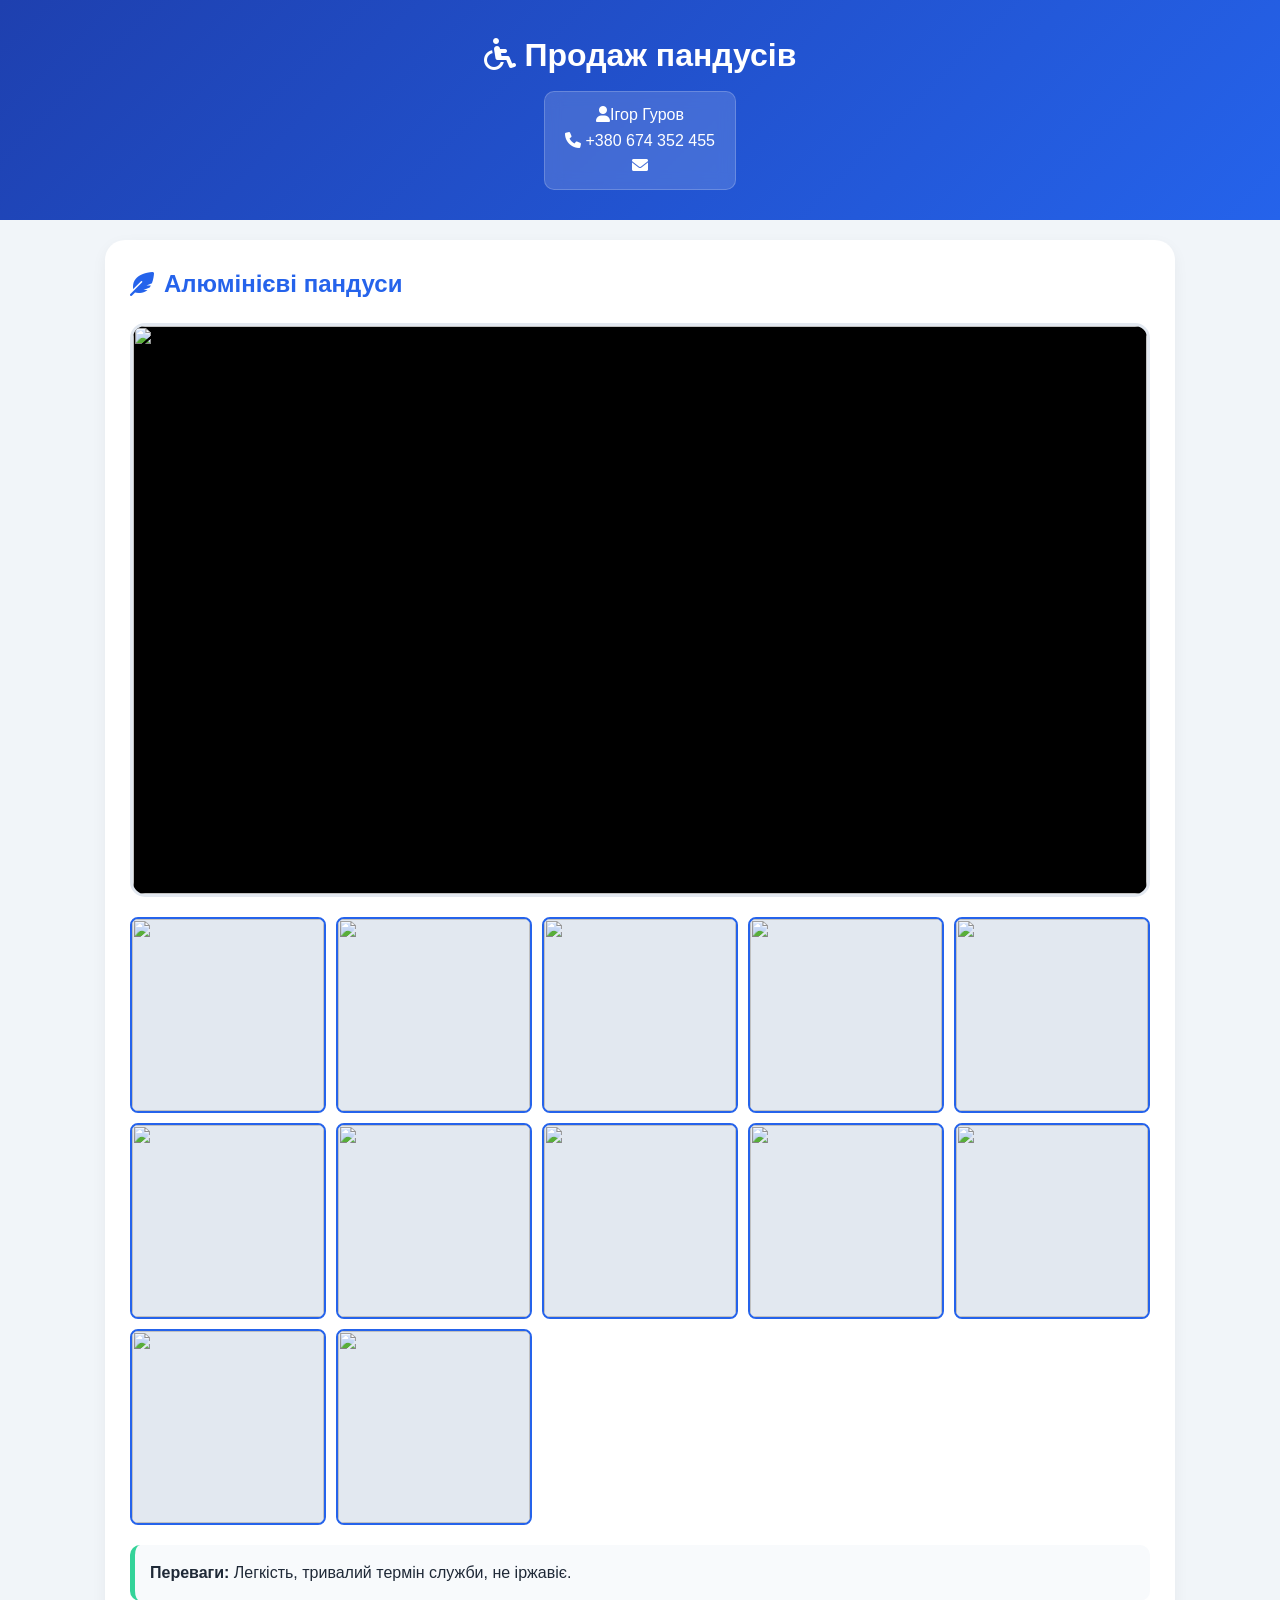
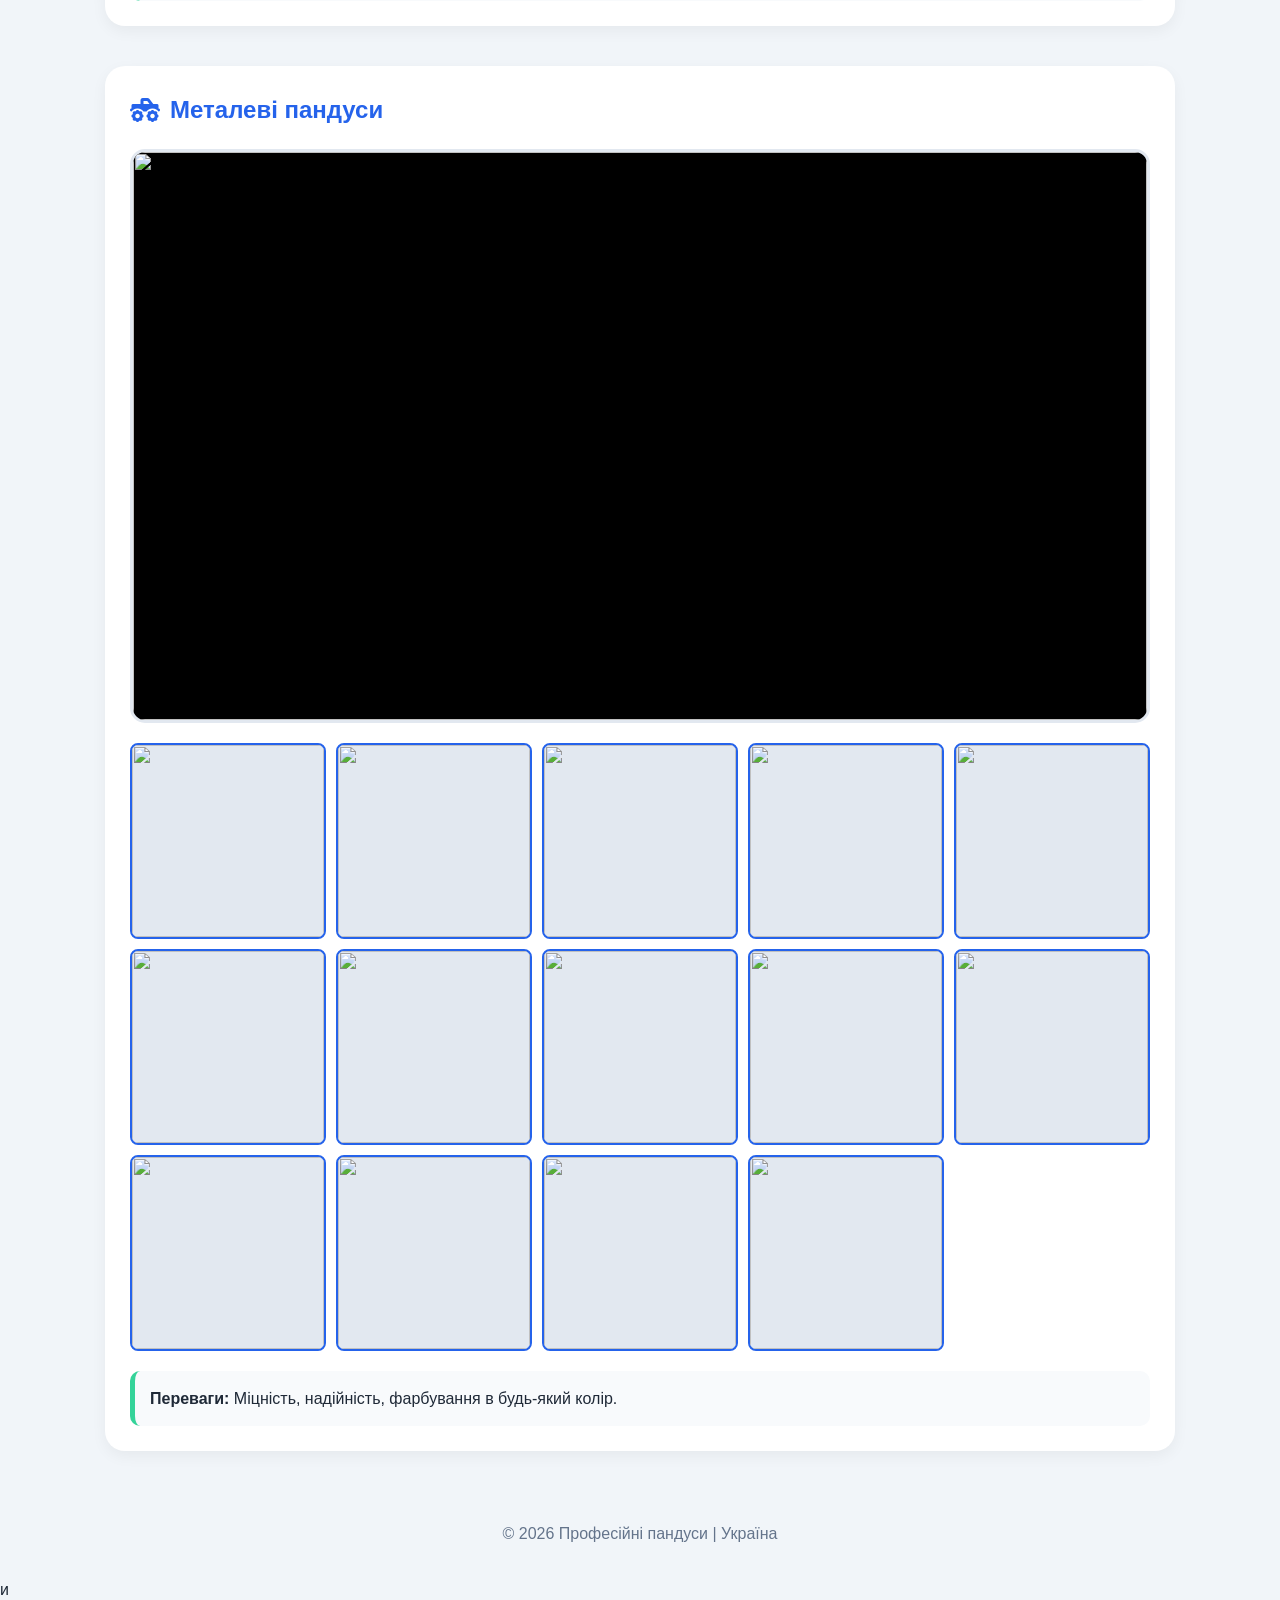
==== gurov.html @ 52efa067 "Add files via upload" ====
<!DOCTYPE html>
<html lang="uk">
<head>
    <meta charset="UTF-8">
    <meta name="viewport" content="width=device-width, initial-scale=1.0">
    <title>Продаж пандусів | Колаж та Галерея</title>
    <link rel="stylesheet" href="https://cdnjs.cloudflare.com/ajax/libs/font-awesome/6.0.0/css/all.min.css">
    
    <style>
        :root {
            --primary: #2563eb;
            --secondary: #1e40af;
            --accent: #34d399;
            --text: #1f2937;
            --bg: #f1f5f9;
        }

        * { box-sizing: border-box; margin: 0; padding: 0; }
        body { font-family: 'Segoe UI', sans-serif; background: var(--bg); color: var(--text); line-height: 1.6; }

        header {
            background: linear-gradient(135deg, var(--secondary) 0%, var(--primary) 100%);
            color: white;
            padding: 30px 20px;
            text-align: center;
        }

        .contact-card {
            background: rgba(255, 255, 255, 0.15);
            backdrop-filter: blur(8px);
            padding: 10px 20px;
            border-radius: 10px;
            display: inline-block;
            margin-top: 10px;
            border: 1px solid rgba(255, 255, 255, 0.2);
        }

        .container { max-width: 1100px; margin: 20px auto; padding: 0 15px; }

        .product-card {
            background: white;
            padding: 25px;
            margin-bottom: 40px;
            border-radius: 20px;
            box-shadow: 0 5px 15px rgba(0,0,0,0.05);
        }

        h2 { color: var(--primary); margin-bottom: 20px; display: flex; align-items: center; gap: 10px; }

        /* Главное окно просмотра */
        .main-view {
            width: 100%;
            aspect-ratio: 16 / 9;
            background: #000;
            border-radius: 15px;
            margin-bottom: 20px;
            display: flex; align-items: center; justify-content: center;
            overflow: hidden;
            border: 3px solid #e2e8f0;
        }

        .main-view img, .main-view iframe {
            width: 100%; height: 100%; display: none; object-fit: contain;
        }

        .main-view .active { display: block; }

        /* Сетка-коллаж на 10+ элементов */
        .collage-grid {
            display: grid;
            grid-template-columns: repeat(5, 1fr); /* 5 колонок */
            gap: 10px;
            margin-bottom: 20px;
        }

        .collage-item {
            aspect-ratio: 1 / 1;
            background: #e2e8f0;
            border-radius: 8px;
            overflow: hidden;
            cursor: pointer;
            transition: 0.2s;
            border: 2px solid transparent;
            position: relative;
        }

        .collage-item:hover { transform: scale(1.05); z-index: 2; box-shadow: 0 5px 15px rgba(0,0,0,0.2); }
        .collage-item.selected { border-color: var(--primary); }

        .collage-item img { width: 100%; height: 100%; object-fit: cover; }
        
        .play-icon {
            position: absolute; top: 50%; left: 50%; transform: translate(-50%, -50%);
            color: white; font-size: 1.5em; text-shadow: 0 0 10px rgba(0,0,0,0.5);
        }

        .info-block { background: #f8fafc; padding: 15px; border-radius: 10px; border-left: 5px solid var(--accent); }

        footer { text-align: center; padding: 30px; color: #64748b; }

        @media (max-width: 768px) {
            .collage-grid { grid-template-columns: repeat(3, 1fr); }
        }
    </style>
</head>
<body>

<header>
    <h1><i class="fas fa-wheelchair"></i> Продаж пандусів</h1>
    <div class="contact-card">
        <p><i class="fas fa-user"></i>Ігор Гуров</p>
        <p><i class="fas fa-phone"></i> +380 674 352 455</p>
        <p><i class="fas fa-envelope"></i></p>
    </div>
</header>

<div class="container">
    
    <!-- АЛЮМІНІЄВИЙ ПАНДУС -->
    <section class="product-card" id="alum-section">
        <h2><i class="fas fa-feather-alt"></i> Алюмінієві пандуси</h2>
        
        <div class="main-view">
            <img src="https://images.unsplash.com/photo-1620310937731-979872436894?w=1000" class="active" id="view-alum-img">
            <iframe src="" frameborder="0" id="view-alum-vid"></iframe>
        </div>

        <div class="collage-grid">
            <!-- 10 элементов коллажа -->
            <div class="collage-item selected" onclick="updateMedia('alum', 'img', 'data/alumin.jpg', this)">
                <img src="data/alumin.jpg">
            </div>
            <div class="collage-item selected" onclick="updateMedia('alum', 'img', 'data/alumin1.jpg', this)">
                <img src="data/alumin1.jpg">
            </div>
            <div class="collage-item selected" onclick="updateMedia('alum', 'img', 'data/pandys.jpg', this)">
                <img src="data/pandys.jpg">
            </div>
            <div class="collage-item selected" onclick="updateMedia('alum', 'img', 'data/pandys.jpg', this)">
                <img src="data/pandys.jpg">
            </div>
            <div class="collage-item selected" onclick="updateMedia('alum', 'img', 'data/pandys.jpg', this)">
                <img src="data/pandys.jpg">
            </div>
            <div class="collage-item selected" onclick="updateMedia('alum', 'img', 'data/pandys.jpg', this)">
                <img src="data/pandys.jpg">
            </div>
            <div class="collage-item selected" onclick="updateMedia('alum', 'img', 'data/pandys.jpg', this)">
                <img src="data/pandys.jpg">
            </div>
            <div class="collage-item selected" onclick="updateMedia('alum', 'img', 'data/pandys.jpg', this)">
                <img src="data/pandys.jpg">
            </div>
            <div class="collage-item selected" onclick="updateMedia('alum', 'img', 'data/pandys.jpg', this)">
                <img src="data/pandys.jpg">
            </div>
            <div class="collage-item selected" onclick="updateMedia('alum', 'img', 'data/pandys.jpg', this)">
                <img src="data/pandys.jpg">
            </div>
            <div class="collage-item selected" onclick="updateMedia('alum', 'img', 'data/pandys.jpg', this)">
                <img src="data/pandys.jpg">
            </div>
            <div class="collage-item selected" onclick="updateMedia('alum', 'img', 'data/pandys.jpg', this)">
                <img src="data/pandys.jpg">
            </div>
        </div>

        <div class="info-block">
            <p><strong>Переваги:</strong> Легкість, тривалий термін служби, не іржавіє.</p>
        </div>
    </section>

    <!-- МЕТАЛЕВИЙ ПАНДУС -->
    <section class="product-card" id="metal-section">
        <h2><i class="fas fa-truck-monster"></i> Металеві пандуси</h2>
        
        <div class="main-view">
            <img src="" class="active" id="view-metal-img">
            <iframe src="" frameborder="0" id="view-metal-vid"></iframe>
        </div>

        <div class="collage-grid">
            <!-- 10 элементов коллажа -->
            <div class="collage-item selected" onclick="updateMedia('metal', 'img', 'data/metal.jpg', this)">
                <img src="data/metal.jpg">
            </div>
            <div class="collage-item selected" onclick="updateMedia('metal', 'img', 'data/pandys.jpg', this)">
                <img src="data/pandys.jpg">
            </div>
            <div class="collage-item selected" onclick="updateMedia('metal', 'img', 'data/pandys.jpg', this)">
                <img src="data/pandys.jpg">
            </div>
            <div class="collage-item selected" onclick="updateMedia('metal', 'img', 'data/pandys.jpg', this)">
                <img src="data/pandys.jpg">
            </div>
            <div class="collage-item selected" onclick="updateMedia('metal', 'img', 'data/pandys.jpg', this)">
                <img src="data/pandys.jpg">
            </div>
            <div class="collage-item selected" onclick="updateMedia('metal', 'img', 'data/pandys.jpg', this)">
                <img src="data/pandys.jpg">
            </div>
            <div class="collage-item selected" onclick="updateMedia('metal', 'img', 'data/pandys.jpg', this)">
                <img src="data/pandys.jpg">
            </div>
            <div class="collage-item selected" onclick="updateMedia('metal', 'img', 'data/pandys.jpg', this)">
                <img src="data/pandys.jpg">
            </div>
            <div class="collage-item selected" onclick="updateMedia('metal', 'img', 'data/pandys.jpg', this)">
                <img src="data/pandys.jpg">
            </div>
            <div class="collage-item selected" onclick="updateMedia('metal', 'img', 'data/pandys.jpg', this)">
                <img src="data/pandys.jpg">
            </div>
            <div class="collage-item selected" onclick="updateMedia('metal', 'img', 'data/pandys.jpg', this)">
                <img src="data/pandys.jpg">
            </div>
            <div class="collage-item selected" onclick="updateMedia('metal', 'img', 'data/pandys.jpg', this)">
                <img src="data/pandys.jpg">
            </div>
            <div class="collage-item selected" onclick="updateMedia('metal', 'img', 'data/pandys.jpg', this)">
                <img src="data/pandys.jpg">
            </div>
            <div class="collage-item selected" onclick="updateMedia('metal', 'img', 'data/pandys.jpg', this)">
                <img src="data/pandys.jpg">
            </div>


          
        </div>

        <div class="info-block">
            <p><strong>Переваги:</strong> Міцність, надійність, фарбування в будь-який колір.</p>
        </div>
    </section>

</div>

<footer>
    &copy; 2026 Професійні пандуси | Україна
</footer>

<script>
    function updateMedia(section, type, src, element) {
        const img = document.getElementById('view-' + section + '-img');
        const vid = document.getElementById('view-' + section + '-vid');
        
        element.parentElement.querySelectorAll('.collage-item').forEach(el => el.classList.remove('selected'));
        element.classList.add('selected');

        if (type === 'img') {
            vid.classList.remove('active');
            vid.src = "";
            img.src = src;
            img.classList.add('active');
        } else {
            img.classList.remove('active');
            vid.src = "https://www.youtube.com/embed/" + src + "?autoplay=1";
            vid.classList.add('active');
        }
    }
</script>

</body>
</html>и
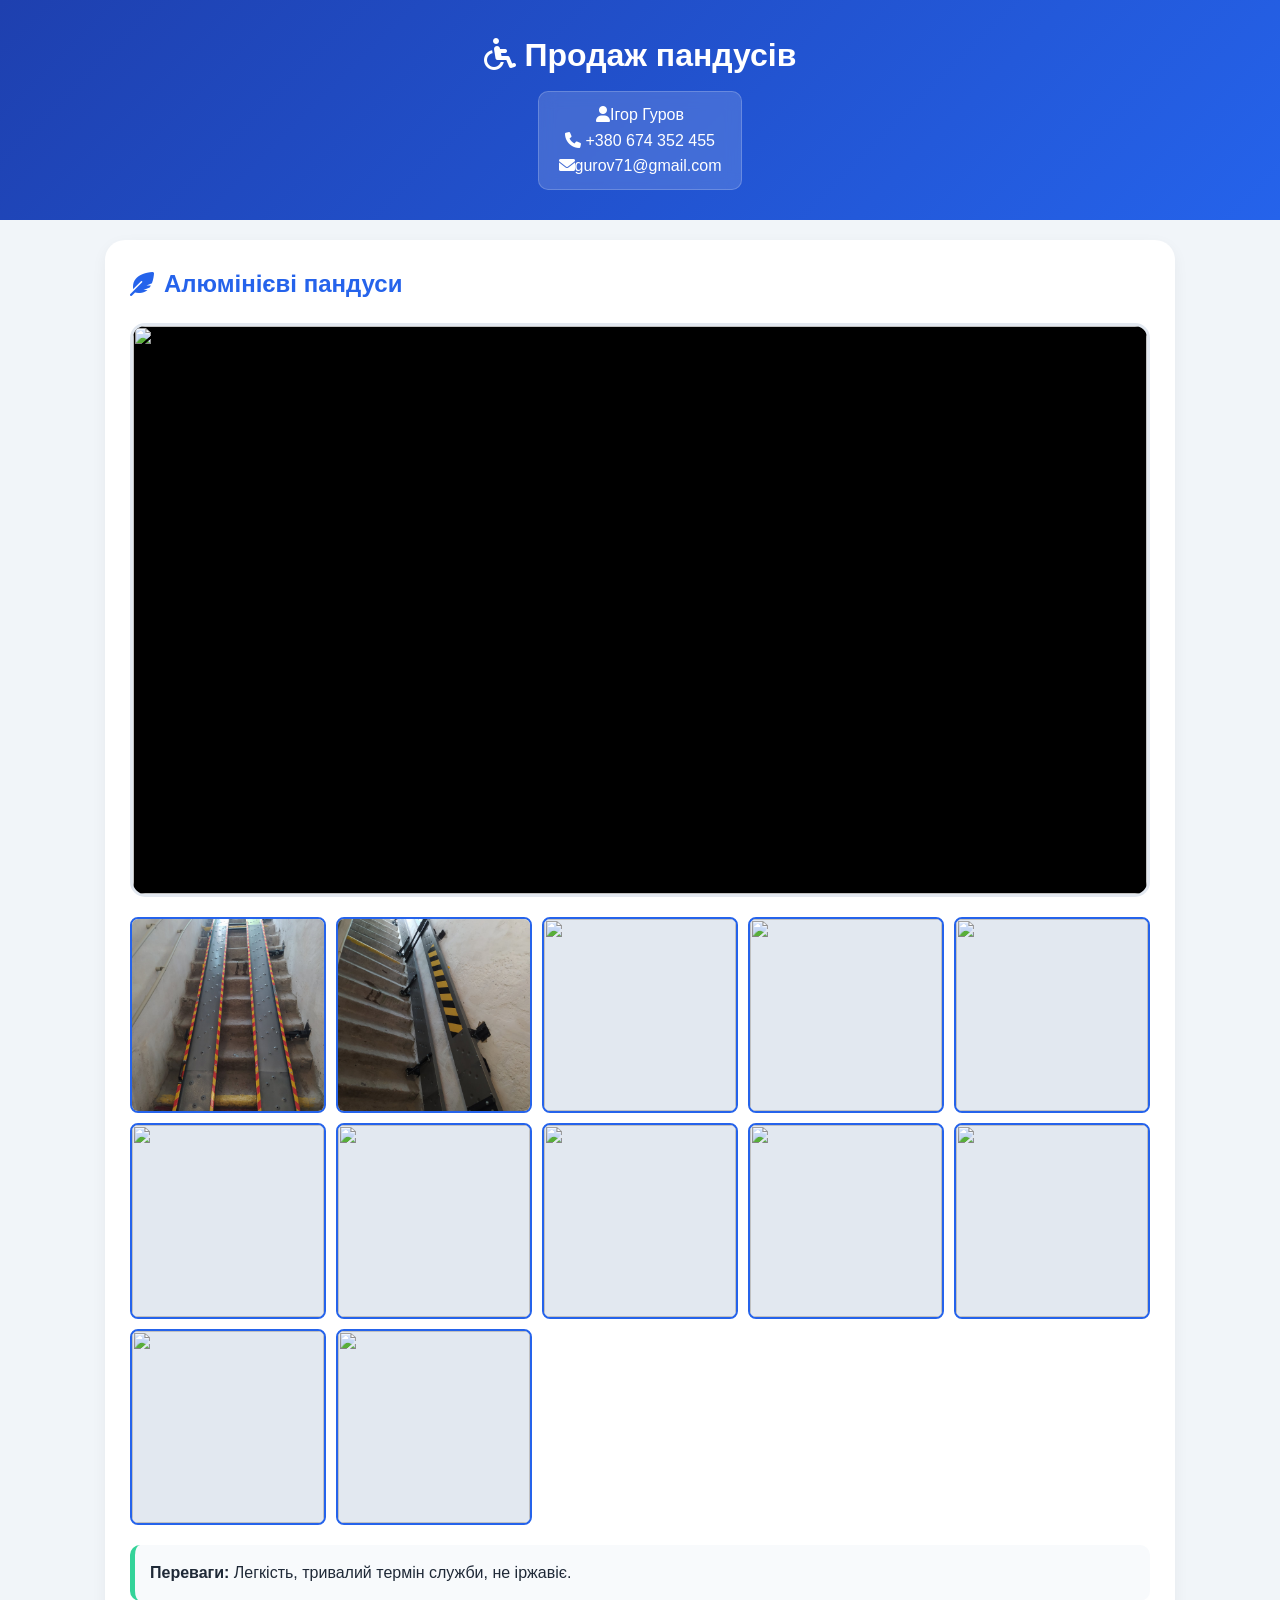
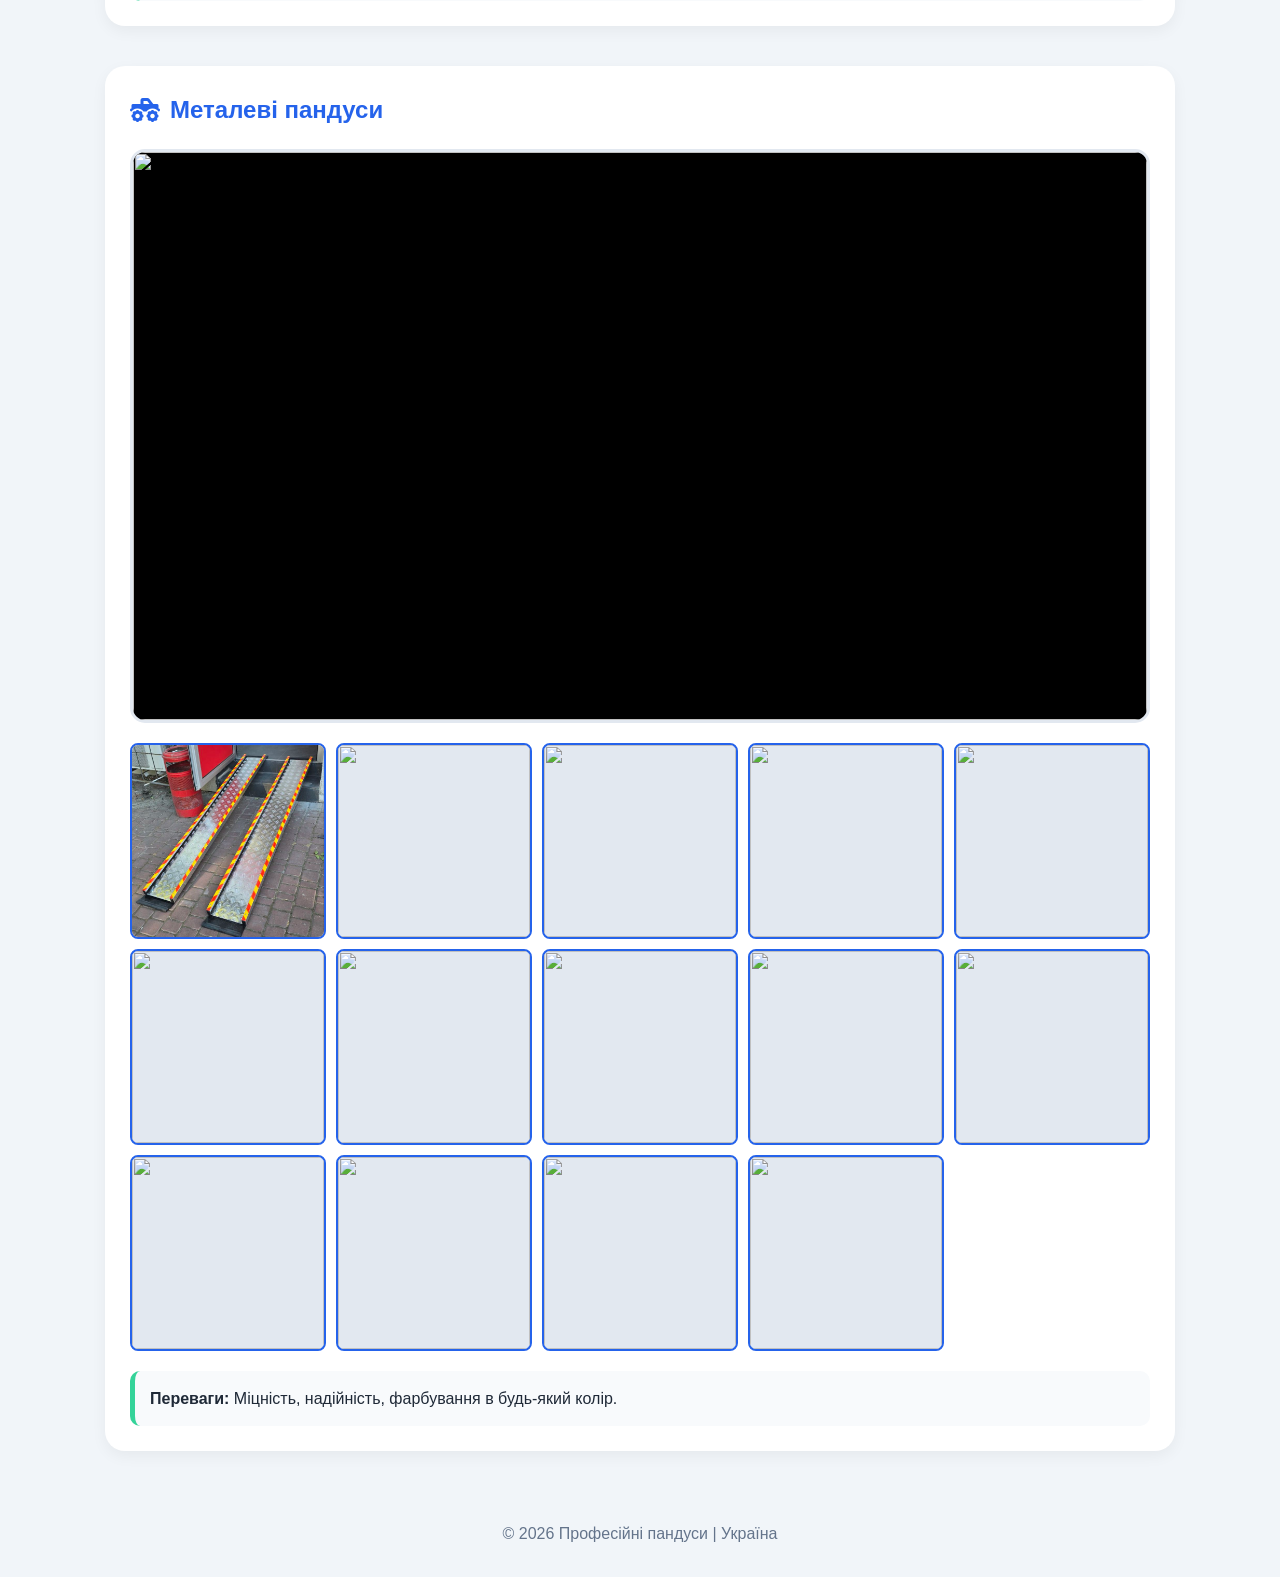
==== commit 2e34bc4c: "Add files via upload" ====
--- a/gurov.html
+++ b/gurov.html
@@ -110,7 +110,7 @@
     <div class="contact-card">
         <p><i class="fas fa-user"></i>Ігор Гуров</p>
         <p><i class="fas fa-phone"></i> +380 674 352 455</p>
-        <p><i class="fas fa-envelope"></i></p>
+        <p><i class="fas fa-envelope"></i>gurov71@gmail.com</p>
     </div>
 </header>
 
@@ -133,11 +133,11 @@
             <div class="collage-item selected" onclick="updateMedia('alum', 'img', 'data/alumin1.jpg', this)">
                 <img src="data/alumin1.jpg">
             </div>
-            <div class="collage-item selected" onclick="updateMedia('alum', 'img', 'data/pandys.jpg', this)">
-                <img src="data/pandys.jpg">
-            </div>
-            <div class="collage-item selected" onclick="updateMedia('alum', 'img', 'data/pandys.jpg', this)">
-                <img src="data/pandys.jpg">
+            <div class="collage-item selected" onclick="updateMedia('alum', 'img', 'data/alumin2.jpg', this)">
+                <img src="data/alumin2.jpg">
+            </div>
+            <div class="collage-item selected" onclick="updateMedia('alum', 'img', 'data/alumin3.jpg', this)">
+                <img src="data/alumin3.jpg">
             </div>
             <div class="collage-item selected" onclick="updateMedia('alum', 'img', 'data/pandys.jpg', this)">
                 <img src="data/pandys.jpg">
@@ -184,11 +184,11 @@
             <div class="collage-item selected" onclick="updateMedia('metal', 'img', 'data/metal.jpg', this)">
                 <img src="data/metal.jpg">
             </div>
-            <div class="collage-item selected" onclick="updateMedia('metal', 'img', 'data/pandys.jpg', this)">
-                <img src="data/pandys.jpg">
-            </div>
-            <div class="collage-item selected" onclick="updateMedia('metal', 'img', 'data/pandys.jpg', this)">
-                <img src="data/pandys.jpg">
+            <div class="collage-item selected" onclick="updateMedia('metal', 'img', 'data/metal2.jpg', this)">
+                <img src="data/metal2.jpg">
+            </div>
+            <div class="collage-item selected" onclick="updateMedia('metal', 'img', 'data/metal1.jpg', this)">
+                <img src="data/metal1.jpg">
             </div>
             <div class="collage-item selected" onclick="updateMedia('metal', 'img', 'data/pandys.jpg', this)">
                 <img src="data/pandys.jpg">
@@ -261,4 +261,4 @@
 </script>
 
 </body>
-</html>и+</html>
